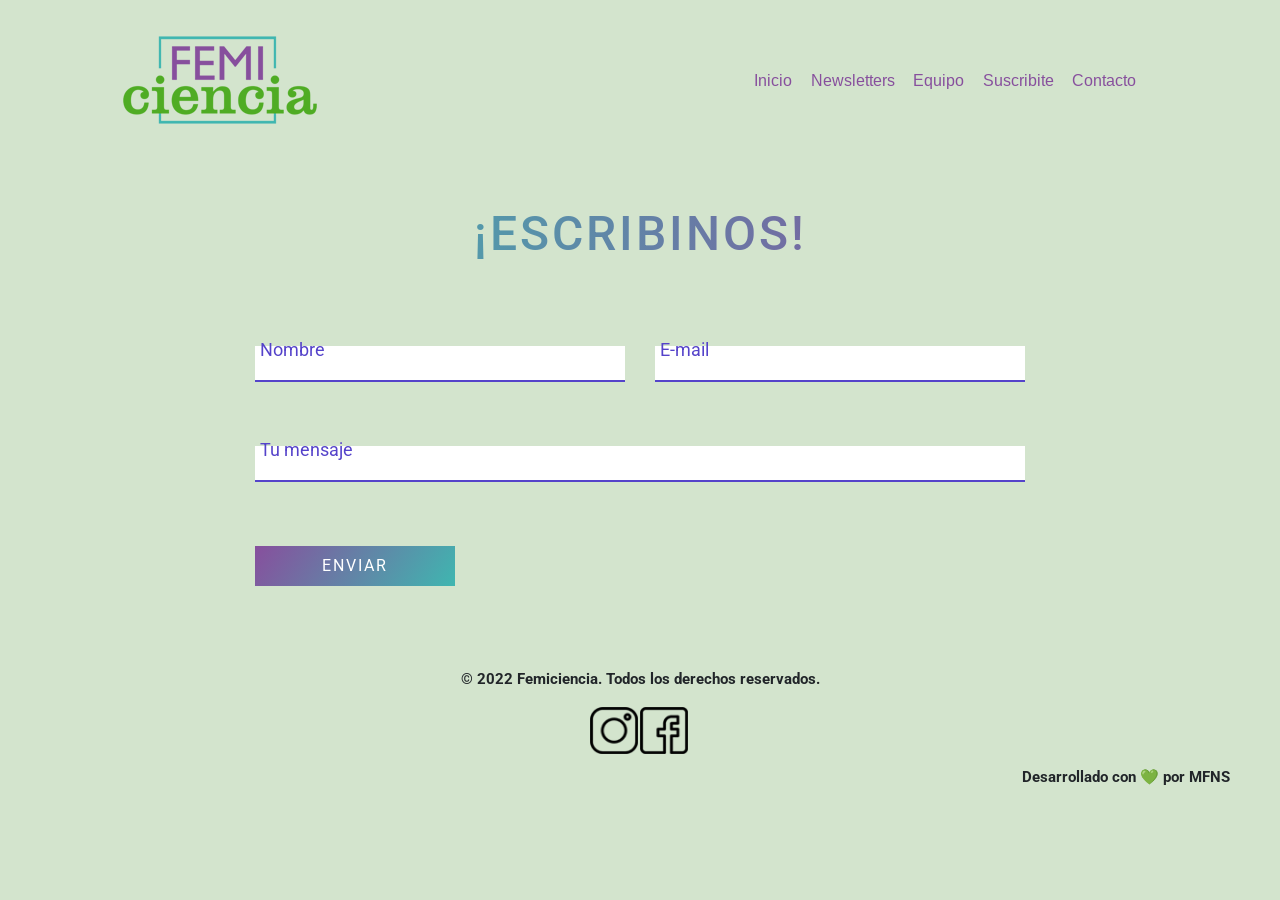
==== pages/contacto.html @ 27722ef7 "first commit" ====
<!DOCTYPE html>
<html lang="en">
<head>
    <meta charset="UTF-8">
    <meta http-equiv="X-UA-Compatible" content="IE=edge">
    <meta name="viewport" content="width=device-width, initial-scale=1.0">
    <title>Contacto | Femiciencia</title>

    <!--Favicon-->
    <link rel="shortcut icon" href="../media/logo-femiciencia-favicon.ico" type="image/x-icon">
    <!--Description-->
    <meta name="description" content="Femiciencia es un proyecto de comunicación pública de las ciencias con mirada feminista, que nació por iniciativa de mujeres decididas a aportar a la (de)construcción y (re)construcción de una ciencia con perspectiva de género.">
    <!--Keywords-->
    <meta name="keywords" content="femiciencia, ciencia, género, feminismo, feminismos, perspectiva de género, comunicación, newsletter, comunicación científica, podcast, periodismo, noticias, feminidades, mujer, mujeres, brecha de género">
    <!--Opengraph-->
    <meta property="og:type" content="website">
    <meta property="og:title" content="Femiciencia | Comunicación sobre ciencia y género">
    <meta property="og:url" content="https://femiciencia.000webhostapp.com/pages/contacto.html">
    <meta property="og:image" content="https://femiciencia.000webhostapp.com/media/logo.png">

    <!--Bootstrap-->
    <link href="https://cdn.jsdelivr.net/npm/bootstrap@5.1.3/dist/css/bootstrap.min.css" rel="stylesheet" integrity="sha384-1BmE4kWBq78iYhFldvKuhfTAU6auU8tT94WrHftjDbrCEXSU1oBoqyl2QvZ6jIW3" crossorigin="anonymous">
    <!--Formulario freefrontend-->
    <link href="//maxcdn.bootstrapcdn.com/bootstrap/4.1.1/css/bootstrap.min.css" rel="stylesheet" id="bootstrap-css">
    <script src="//maxcdn.bootstrapcdn.com/bootstrap/4.1.1/js/bootstrap.min.js"></script>
    <script src="//cdnjs.cloudflare.com/ajax/libs/jquery/3.2.1/jquery.min.js"></script>

    <!--Google Fonts-->
    <link rel="preconnect" href="https://fonts.googleapis.com">
    <link rel="preconnect" href="https://fonts.gstatic.com" crossorigin>
    <link href="https://fonts.googleapis.com/css2?family=Arimo:wght@700&family=Roboto&display=swap" rel="stylesheet">
    <!--CSS-->
    <link rel="stylesheet" href="../css/style.css">
   

</head>

<body>
    <!--Inicio encabezado-->    
    <header>
        <!--Inicio menu-->
        <nav class="navbar navbar-expand-lg navbar-light  container">
            <div class="container navbar-femi">

              <a class="navbar-brand" href="../index.html"><img src="../media/logo.png" alt="Logo Femiciencia" class="logo-femiciencia"></a>

              <button class="navbar-toggler button-femi" type="button" data-bs-toggle="collapse" data-bs-target="#navbarNav" aria-controls="navbarNav" aria-expanded="false" aria-label="Toggle navigation">
                <span class="navbar-toggler-icon span-femi"></span>
              </button>

              <div class="collapse navbar-collapse collapse-femi container" id="navbarNav">
                    <ul class="navbar-nav ms-auto">
                        <li class="nav-item">
                            <a class="active text-menu" aria-current="page" href="../index.html">Inicio</a>
                        </li>
                        <li class="nav-item">
                            <a class="text-menu" href="../pages/newsletters.html">Newsletters</a>
                        </li>
                        <li class="nav-item">
                            <a class="text-menu" href="../pages/quienessomos.html">Equipo</a>
                        </li>                  
                        <li class="nav-item">
                            <a class="text-menu" href="https://docs.google.com/forms/d/e/1FAIpQLSc8VqwFJJlAEAxdl2mF-Wn6zLK8KfPBBio-UiVipJTwvLGVhA/viewform" target="_blank">Suscribite</a>
                        </li>
                        <li class="nav-item">
                            <a class="text-menu" href="contacto.html">Contacto</a>
                        </li>
                    </ul>
              </div>
            </div>
          </nav>
          <!--Fin menu-->

    </header>
    <!--Fin encabezado-->  

    <!--Inicio main-->  
    <main>
        <!--Formulario de contacto-->
        <section class="get-in-touch container">
            <h1 class="title">¡Escribinos!</h1>
            <form class="contact-form row">
               <div class="form-field col-lg-6">
                  <input id="name" class="input-text js-input" type="text" required>
                  <label class="label" for="name">Nombre</label>
               </div>
               <div class="form-field col-lg-6 ">
                  <input id="email" class="input-text js-input" type="email" required>
                  <label class="label" for="email">E-mail</label>
               </div>
               </div>
               <div class="form-field col-lg-12">
                  <input id="message" class="input-text js-input" type="text" required>
                  <label class="label" for="message">Tu mensaje</label>
               </div>
               <div class="form-field col-lg-12">
                  <input class="submit-btn" type="submit" value="Enviar">
               </div>
            </form>
         </section>
    <!--Fin main-->  

    <!--Inicio pie de página-->  
    <footer>
        <!--Copyright-->
        <p class="footer-text">© 2022 Femiciencia. Todos los derechos reservados.</p>
        
        <!--Social media-->
        <section class="social-media">
            <div>
                <a href="https://instagram.com/femiciencia_" target="_blank">
                <img src="../media/instagram.png" alt="logo instagram" class="logo-social">
                </a>
            </div>
            <div>
                <a href="https://www.facebook.com/femiciencia" target="_blank">
                <img src="../media/facebook.png" alt="logo facebook" class="logo-social">
                </a>
            </div>
        </section>
        
        <!--Desarrolladora-->
        <p class="footer-dev">Desarrollado con <span class= "heart">💚</span> por MFNS</p>
    </footer>
    <!--Fin pie de página-->





    <!--JS-->
    <script src="https://cdn.jsdelivr.net/npm/@popperjs/core@2.10.2/dist/umd/popper.min.js" integrity="sha384-7+zCNj/IqJ95wo16oMtfsKbZ9ccEh31eOz1HGyDuCQ6wgnyJNSYdrPa03rtR1zdB" crossorigin="anonymous"></script>
    <script src="https://cdn.jsdelivr.net/npm/bootstrap@5.1.3/dist/js/bootstrap.min.js" integrity="sha384-QJHtvGhmr9XOIpI6YVutG+2QOK9T+ZnN4kzFN1RtK3zEFEIsxhlmWl5/YESvpZ13" crossorigin="anonymous"></script>
</body>
  

</html>
---- css/style.css ----
/*Header map*/
footer .social-media {
  display: flex;
  flex-direction: row;
  justify-content: center;
}

header {
  display: flex;
  flex-direction: row;
  justify-content: space-between;
  align-items: center;
}

/*header*/
header nav .navbar-femi {
  margin-right: 10%;
}
header nav .navbar-femi .navbar-brand .logo-femiciencia {
  margin: 10%;
}
header nav .navbar-femi .button-femi {
  background-color: rgba(211, 228, 205, 0);
  border-color: #3FB6B0;
  border-width: 3px;
}
header nav .navbar-femi .button-femi .span-femi {
  background-image: url("data:image/svg+xml;charset=utf8,%3Csvg viewBox='0 0 30 30' xmlns='http://www.w3.org/2000/svg'%3E%3Cpath stroke='rgba(63, 182, 176, 0.85)' stroke-width='2' stroke-linecap='round' stroke-miterlimit='10' d='M4 7h22M4 15h22M4 23h22'/%3E%3C/svg%3E");
}
header nav .navbar-femi .collapse-femi .navbar-nav .nav-item {
  margin: 0 3%;
}
header nav .navbar-femi .collapse-femi .navbar-nav .nav-item .text-menu {
  color: #874F9D;
  font-family: "Arimo", sans-serif;
  font-size: 1em;
  text-decoration: none;
}

footer .social-media {
  display: flex;
  flex-direction: row;
  justify-content: center;
}

header {
  display: flex;
  flex-direction: row;
  justify-content: space-between;
  align-items: center;
}

/*footer*/
footer {
  margin: 1% 3% 1% 3%;
  /*Footer mobile*/
  /*Footer: tablet*/
}
footer .footer-text {
  font-weight: bold;
  text-align: center;
}
footer .social-media {
  margin: 1%;
}
footer .social-media .logo-social {
  width: 95%;
}
@media screen and (max-width: 480px) {
  footer .footer-text {
    font-size: 13px;
  }
  footer .footer-dev {
    margin-bottom: 1%;
    margin-right: 1%;
    font-weight: bold;
    text-align: center;
    font-size: 13px;
  }
  footer .logo-social {
    width: 70%;
  }
}
@media screen and (min-width: 481px) and (max-width: 980px) {
  footer .logo-social {
    width: 85%;
  }
}

.footer-dev {
  margin-bottom: 1%;
  margin-right: 1%;
  font-weight: bold;
  text-align: end;
}

.footer-dev > .heart {
  display: inline-flex;
  animation-name: beatHeart;
  animation-duration: 0.8s;
  animation-iteration-count: infinite;
}

@keyframes beatHeart {
  0% {
    transform: scale(1);
  }
  25% {
    transform: scale(1.1);
  }
  40% {
    transform: scale(1);
  }
  60% {
    transform: scale(1.1);
  }
  100% {
    transform: scale(1);
  }
}
main .index-section {
  background-color: #D9D7F1;
  padding: 2% 3% 2% 3%;
  margin-bottom: 3%;
  border: 2px dotted #874F9D;
}
main .index-section .index-div .index-heading {
  margin-bottom: 2%;
  text-align: center;
}
main .index-section .index-div .index-text {
  text-align: justify;
}
main .index-post-images .row-post div .post-image-a .post-image {
  width: 100%;
  margin-top: 3%;
  margin-bottom: 3%;
}
main .index-post-images .row-post div .post-image-a .post-image:hover {
  transform: scale(1.06);
  transition: all 1s;
}

/*quienes somos*/
main section div div .integrante {
  display: flex;
  flex-direction: center;
  margin: 1% 0 1% 0;
  align-items: center;
}
main section div div .integrante .image-integrante {
  width: 150px;
  height: 150px;
}
main section div div .integrante .text-integrante {
  margin: 0 2% 0 2%;
  padding: 2%;
}

.integrante-1, .integrante-3, .integrante-5, .integrante-7 {
  background-color: #C0D9BE;
}

.integrante-2, .integrante-4, .integrante-6 {
  background-color: #ADCEAE;
}

/*newsletters*/
main section div .columna-1 {
  padding: 2%;
}
main section div .columna-1:hover {
  background-color: #C0D9BE;
}
main section div .columna-1 .link-newsletters {
  color: #874F9D;
  text-decoration: none;
  font-weight: bold;
}

.body-news-individuales {
  background-color: #D9D7F1;
}
.body-news-individuales main section div .columna-news .preguntas-news {
  text-align: center;
  font-weight: bold;
}
.body-news-individuales main section div .columna-news .linea-divisoria {
  height: 3px;
  background-color: #3FB6B0;
}
.body-news-individuales main .boton-news-div {
  display: flex;
  flex-direction: row;
  justify-content: center;
  margin-bottom: 5%;
  margin-top: 3%;
}
.body-news-individuales main .boton-news-div .boton-news-img:hover {
  box-shadow: 0 4px 16px #b39ee2;
  transition: all 0.2s ease;
}

/*contacto*/
.get-in-touch {
  max-width: 800px;
  margin: 50px auto;
  position: relative;
}

.get-in-touch .title {
  text-align: center;
  text-transform: uppercase;
  letter-spacing: 3px;
  font-size: 3em;
  line-height: 48px;
  padding-bottom: 48px;
  color: #874F9D;
  background: #5543ca;
  background: -moz-linear-gradient(left, #874F9D 0%, #3FB6B0 100%) !important;
  background: -webkit-linear-gradient(left, #874F9D 0%, #3FB6B0 100%) !important;
  background: linear-gradient(to right, #3FB6B0 0%, #874F9D 100%) !important;
  -webkit-background-clip: text !important;
  -webkit-text-fill-color: transparent !important;
}

.contact-form .form-field {
  position: relative;
  margin: 32px 0;
}

.contact-form .input-text {
  display: block;
  width: 100%;
  height: 36px;
  border-width: 0 0 2px 0;
  border-color: #5543ca;
  font-size: 18px;
  line-height: 26px;
  font-weight: 400;
}

.contact-form .input-text:focus {
  outline: none;
}

.contact-form .input-text:focus + .label,
.contact-form .input-text.not-empty + .label {
  -webkit-transform: translateY(-24px);
  transform: translateY(-24px);
}

.contact-form .label {
  position: absolute;
  left: 20px;
  bottom: 11px;
  font-size: 18px;
  line-height: 26px;
  font-weight: 400;
  color: #5543ca;
  cursor: text;
  transition: -webkit-transform 0.2s ease-in-out;
  transition: transform 0.2s ease-in-out;
  transition: transform 0.2s ease-in-out;
  -webkit-transform: 0.2s ease-in-out;
}

.contact-form .submit-btn {
  display: inline-block;
  background-color: #000;
  background-image: linear-gradient(125deg, #874F9D, #3FB6B0);
  color: #fff;
  text-transform: uppercase;
  letter-spacing: 2px;
  font-size: 16px;
  padding: 8px 16px;
  border: none;
  width: 200px;
  cursor: pointer;
}

* {
  margin: 0;
  padding: 0;
}

body {
  background-color: #D3E4CD;
}

p {
  font-family: "Roboto", sans-serif;
  font-size: 15px;
}

.newsletters-heading, .podcast-heading, .integrantes-heading, .contacto-heading, .heading-post, .index-heading {
  font-family: "Arimo", sans-serif;
  color: #874F9D;
  font-size: 32px;
  text-align: center;
  margin-bottom: 2%;
}

.newsletters-heading-2, .integrantes-heading-2 {
  font-family: "Arimo", sans-serif;
  font-size: 28px;
  color: #4FAC24;
}

.posts-heading-2 {
  font-family: "Arimo", sans-serif;
  font-size: 28px;
  color: #4FAC24;
  text-align: center;
  margin-bottom: 2%;
}

/*General media queries*/
/*Main headings & texts size: mobile*/
@media screen and (max-width: 480px) {
  .newsletters-heading, .podcast-heading, .integrantes-heading, .contacto-heading, .heading-post, .index-heading {
    font-size: 25px;
    text-align: center;
  }

  .index-heading {
    font-size: 20px;
    margin-bottom: 2%;
    text-align: center;
  }

  .index-text {
    text-align: justify;
    font-size: 16px;
  }

  .text-integrante > p, .newsletter-div > p {
    font-size: 16px;
  }

  .integrantes-heading-2 {
    font-size: 25px;
  }

  .newsletters-heading-2 {
    font-size: 20px;
  }
}
/*Main headings & texts size: tablet*/
@media screen and (min-width: 481px) and (max-width: 980px) {
  .newsletters-heading, .podcast-heading, .integrantes-heading, .contacto-heading, .heading-post, .index-heading {
    font-size: 25px;
    text-align: center;
  }

  .index-heading {
    font-size: 25px;
    margin-bottom: 2%;
    text-align: center;
  }

  .newsletters-heading-2, .integrantes-heading-2 {
    font-size: 25px;
  }
}
.disclaimer {
  display: none;
}

/*# sourceMappingURL=style.css.map */
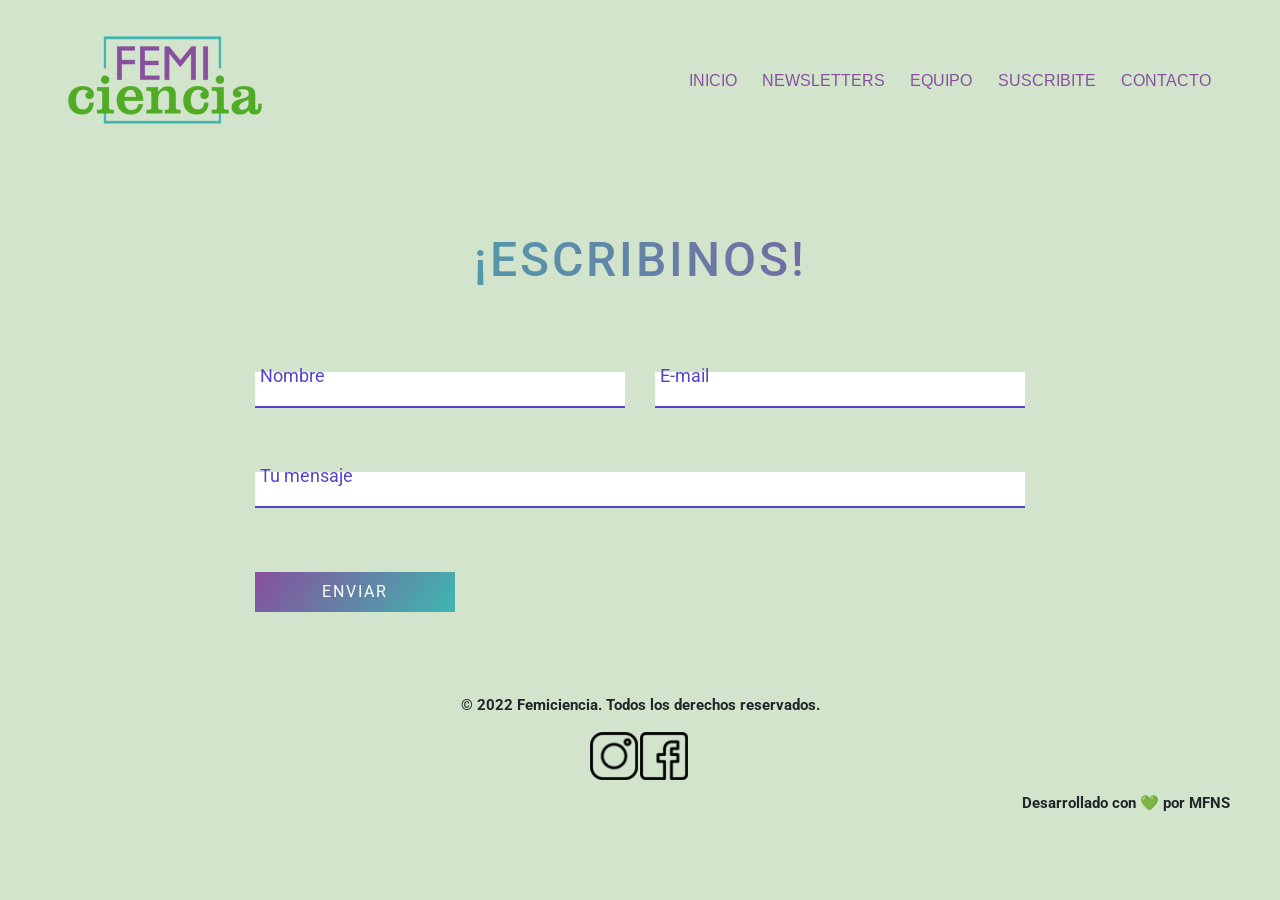
==== commit efdb840a: "cambios en el header" ====
--- a/pages/contacto.html
+++ b/pages/contacto.html
@@ -39,38 +39,39 @@
     <!--Inicio encabezado-->    
     <header>
         <!--Inicio menu-->
-        <nav class="navbar navbar-expand-lg navbar-light  container">
-            <div class="container navbar-femi">
+        <section class="container-fluid section-nav">
+            <nav class="navbar navbar-expand-lg container-fluid">
+                <div class="container navbar-femi">
 
-              <a class="navbar-brand" href="../index.html"><img src="../media/logo.png" alt="Logo Femiciencia" class="logo-femiciencia"></a>
+                    <a class="navbar-brand" href="../index.html"><img src="../media/logo.png" alt="Logo Femiciencia" class="logo-femiciencia"></a>
 
-              <button class="navbar-toggler button-femi" type="button" data-bs-toggle="collapse" data-bs-target="#navbarNav" aria-controls="navbarNav" aria-expanded="false" aria-label="Toggle navigation">
-                <span class="navbar-toggler-icon span-femi"></span>
-              </button>
+                    <button class="navbar-toggler button-femi" type="button" data-bs-toggle="collapse" data-bs-target="#navbarNav" aria-controls="navbarNav" aria-expanded="false" aria-label="Toggle navigation">
+                        <span class="navbar-toggler-icon span-femi"></span>
+                    </button>
 
-              <div class="collapse navbar-collapse collapse-femi container" id="navbarNav">
-                    <ul class="navbar-nav ms-auto">
-                        <li class="nav-item">
-                            <a class="active text-menu" aria-current="page" href="../index.html">Inicio</a>
-                        </li>
-                        <li class="nav-item">
-                            <a class="text-menu" href="../pages/newsletters.html">Newsletters</a>
-                        </li>
-                        <li class="nav-item">
-                            <a class="text-menu" href="../pages/quienessomos.html">Equipo</a>
-                        </li>                  
-                        <li class="nav-item">
-                            <a class="text-menu" href="https://docs.google.com/forms/d/e/1FAIpQLSc8VqwFJJlAEAxdl2mF-Wn6zLK8KfPBBio-UiVipJTwvLGVhA/viewform" target="_blank">Suscribite</a>
-                        </li>
-                        <li class="nav-item">
-                            <a class="text-menu" href="contacto.html">Contacto</a>
-                        </li>
-                    </ul>
-              </div>
-            </div>
-          </nav>
+                    <div class="collapse navbar-collapse collapse-femi container" id="navbarNav">
+                        <ul class="navbar-nav ms-auto">
+                            <li class="nav-item">
+                                <a class="active text-menu" aria-current="page" href="../index.html">INICIO</a>
+                            </li>
+                            <li class="nav-item">
+                                <a class="text-menu" href="../pages/newsletters.html">NEWSLETTERS</a>
+                            </li>
+                            <li class="nav-item">
+                                <a class="text-menu" href="../pages/quienessomos.html">EQUIPO</a>
+                            </li>                  
+                            <li class="nav-item">
+                                <a class="text-menu" href="https://docs.google.com/forms/d/e/1FAIpQLSc8VqwFJJlAEAxdl2mF-Wn6zLK8KfPBBio-UiVipJTwvLGVhA/viewform" target="_blank">SUSCRIBITE</a>
+                            </li>
+                            <li class="nav-item">
+                                <a class="text-menu" href="contacto.html">CONTACTO</a>
+                            </li>
+                        </ul>
+                    </div>
+                </div>
+            </nav>
           <!--Fin menu-->
-
+        </section>
     </header>
     <!--Fin encabezado-->  
 
--- a/css/style.css
+++ b/css/style.css
@@ -13,24 +13,36 @@
 }
 
 /*header*/
-header nav .navbar-femi {
+header .section-nav {
+  margin-bottom: 2%;
+}
+header .section-nav nav .navbar-femi {
   margin-right: 10%;
 }
-header nav .navbar-femi .navbar-brand .logo-femiciencia {
+header .section-nav nav .navbar-femi .navbar-brand .logo-femiciencia {
   margin: 10%;
 }
-header nav .navbar-femi .button-femi {
+@media screen and (max-width: 480px) {
+  header .section-nav nav .navbar-femi .navbar-brand .logo-femiciencia {
+    width: 70%;
+  }
+}
+header .section-nav nav .navbar-femi .navbar-brand .logo-femiciencia:hover {
+  transform: scale(1.1);
+  transition: all 1s;
+}
+header .section-nav nav .navbar-femi .button-femi {
   background-color: rgba(211, 228, 205, 0);
   border-color: #3FB6B0;
   border-width: 3px;
 }
-header nav .navbar-femi .button-femi .span-femi {
+header .section-nav nav .navbar-femi .button-femi .span-femi {
   background-image: url("data:image/svg+xml;charset=utf8,%3Csvg viewBox='0 0 30 30' xmlns='http://www.w3.org/2000/svg'%3E%3Cpath stroke='rgba(63, 182, 176, 0.85)' stroke-width='2' stroke-linecap='round' stroke-miterlimit='10' d='M4 7h22M4 15h22M4 23h22'/%3E%3C/svg%3E");
 }
-header nav .navbar-femi .collapse-femi .navbar-nav .nav-item {
+header .section-nav nav .navbar-femi .collapse-femi .navbar-nav .nav-item {
   margin: 0 3%;
 }
-header nav .navbar-femi .collapse-femi .navbar-nav .nav-item .text-menu {
+header .section-nav nav .navbar-femi .collapse-femi .navbar-nav .nav-item .text-menu {
   color: #874F9D;
   font-family: "Arimo", sans-serif;
   font-size: 1em;
@@ -119,24 +131,43 @@
   }
 }
 main .index-section {
-  background-color: #D9D7F1;
-  padding: 2% 3% 2% 3%;
   margin-bottom: 3%;
-  border: 2px dotted #874F9D;
-}
-main .index-section .index-div .index-heading {
-  margin-bottom: 2%;
-  text-align: center;
-}
-main .index-section .index-div .index-text {
+}
+main .index-section .index-div1 {
+  display: flex;
+  align-items: baseline;
+  margin-top: 1em;
+  border-bottom: 1em solid #3FB6B0;
+}
+@media screen and (max-width: 980px) {
+  main .index-section .index-div1 {
+    margin-top: 1em;
+  }
+}
+main .index-section .index-div1 .index-text {
   text-align: justify;
 }
-main .index-post-images .row-post div .post-image-a .post-image {
+main .index-section .index-div2 {
+  margin-top: 0;
+  padding-top: 3%;
+  padding-bottom: 3%;
+}
+main .index-post-images .post-div1 {
+  display: flex;
+  align-items: baseline;
+  margin-top: 1em;
+  border-bottom: 1em solid #3FB6B0;
+}
+main .post-div2 {
+  padding-top: 3%;
+  padding-bottom: 3%;
+}
+main .post-div2 .row-post div .post-image-a .post-image {
   width: 100%;
   margin-top: 3%;
   margin-bottom: 3%;
 }
-main .index-post-images .row-post div .post-image-a .post-image:hover {
+main .post-div2 .row-post div .post-image-a .post-image:hover {
   transform: scale(1.06);
   transition: all 1s;
 }
@@ -293,7 +324,7 @@
   font-size: 15px;
 }
 
-.newsletters-heading, .podcast-heading, .integrantes-heading, .contacto-heading, .heading-post, .index-heading {
+.newsletters-heading, .podcast-heading, .integrantes-heading, .contacto-heading, .heading-post {
   font-family: "Arimo", sans-serif;
   color: #874F9D;
   font-size: 32px;
@@ -301,32 +332,35 @@
   margin-bottom: 2%;
 }
 
+.heading-t1 {
+  font-weight: bolder;
+  color: #3FB6B0;
+  font-size: 60px;
+  line-height: 0;
+  font-family: "Arimo", sans-serif;
+}
+
 .newsletters-heading-2, .integrantes-heading-2 {
   font-family: "Arimo", sans-serif;
   font-size: 28px;
   color: #4FAC24;
 }
 
-.posts-heading-2 {
-  font-family: "Arimo", sans-serif;
-  font-size: 28px;
-  color: #4FAC24;
-  text-align: center;
-  margin-bottom: 2%;
+p::selection, strong::selection, i::selection, br::selection, h1::selection, h2::selection, .heart::selection, a::selection {
+  background-color: #874F9D;
+  color: #D9D7F1;
 }
 
 /*General media queries*/
 /*Main headings & texts size: mobile*/
 @media screen and (max-width: 480px) {
-  .newsletters-heading, .podcast-heading, .integrantes-heading, .contacto-heading, .heading-post, .index-heading {
+  .newsletters-heading, .podcast-heading, .integrantes-heading, .contacto-heading {
     font-size: 25px;
     text-align: center;
   }
 
-  .index-heading {
-    font-size: 20px;
-    margin-bottom: 2%;
-    text-align: center;
+  .heading-t1 {
+    font-size: 35px;
   }
 
   .index-text {
@@ -348,20 +382,18 @@
 }
 /*Main headings & texts size: tablet*/
 @media screen and (min-width: 481px) and (max-width: 980px) {
-  .newsletters-heading, .podcast-heading, .integrantes-heading, .contacto-heading, .heading-post, .index-heading {
+  .newsletters-heading, .podcast-heading, .integrantes-heading, .contacto-heading, .heading-post {
     font-size: 25px;
     text-align: center;
   }
 
-  .index-heading {
-    font-size: 25px;
-    margin-bottom: 2%;
-    text-align: center;
-  }
-
   .newsletters-heading-2, .integrantes-heading-2 {
     font-size: 25px;
   }
+
+  .heading-t1 {
+    font-size: 45px;
+  }
 }
 .disclaimer {
   display: none;
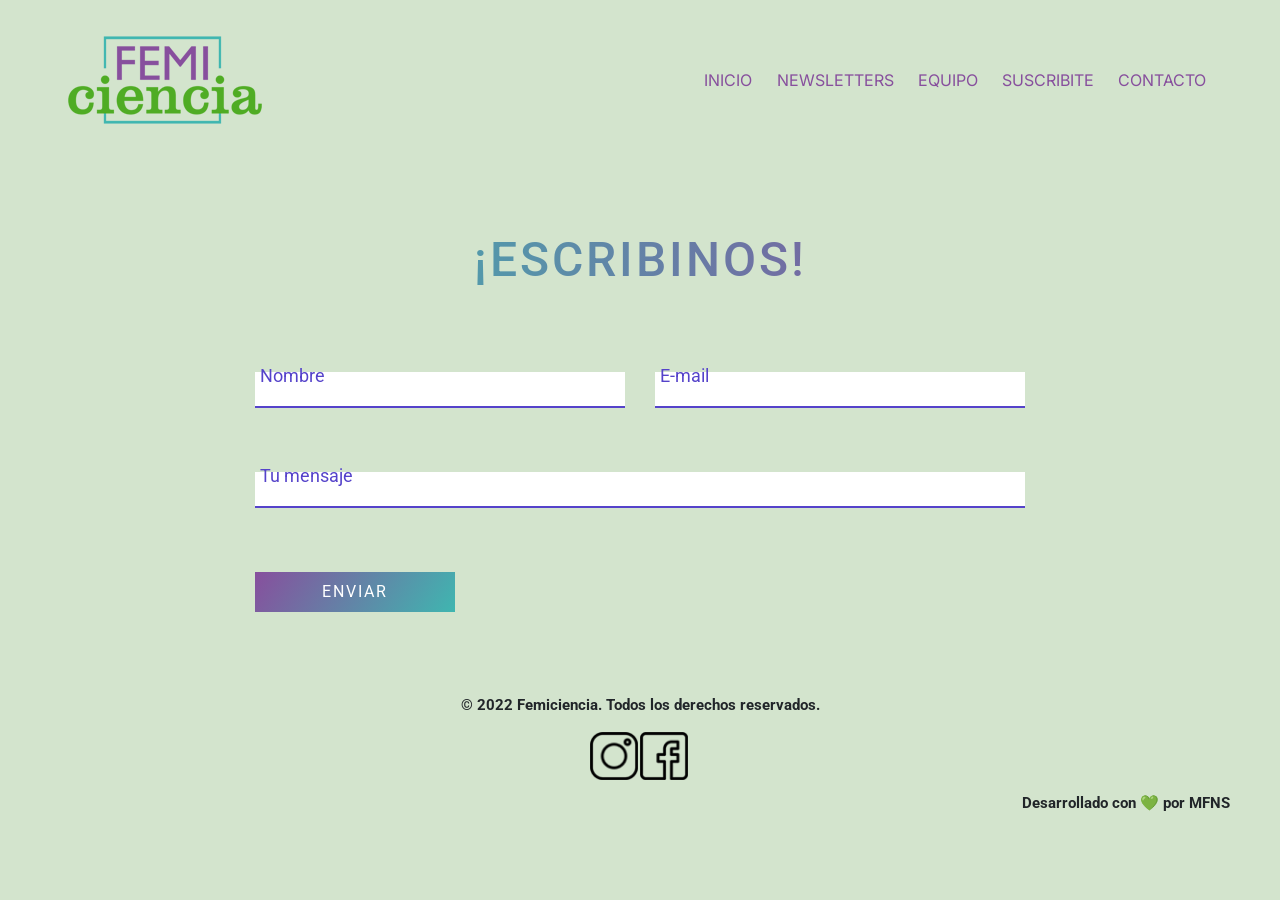
==== commit ab58f4bf: "cambie la fuente de los headings" ====
--- a/pages/contacto.html
+++ b/pages/contacto.html
@@ -29,6 +29,9 @@
     <link rel="preconnect" href="https://fonts.googleapis.com">
     <link rel="preconnect" href="https://fonts.gstatic.com" crossorigin>
     <link href="https://fonts.googleapis.com/css2?family=Arimo:wght@700&family=Roboto&display=swap" rel="stylesheet">
+    <link rel="preconnect" href="https://fonts.googleapis.com">
+    <link rel="preconnect" href="https://fonts.gstatic.com" crossorigin>
+    <link href="https://fonts.googleapis.com/css2?family=Inter:wght@700&display=swap" rel="stylesheet">
     <!--CSS-->
     <link rel="stylesheet" href="../css/style.css">
    
--- a/css/style.css
+++ b/css/style.css
@@ -44,7 +44,7 @@
 }
 header .section-nav nav .navbar-femi .collapse-femi .navbar-nav .nav-item .text-menu {
   color: #874F9D;
-  font-family: "Arimo", sans-serif;
+  font-family: "Inter", sans-serif;
   font-size: 1em;
   text-decoration: none;
 }
@@ -139,11 +139,6 @@
   margin-top: 1em;
   border-bottom: 1em solid #3FB6B0;
 }
-@media screen and (max-width: 980px) {
-  main .index-section .index-div1 {
-    margin-top: 1em;
-  }
-}
 main .index-section .index-div1 .index-text {
   text-align: justify;
 }
@@ -197,6 +192,13 @@
 }
 
 /*newsletters*/
+main .news-div1 {
+  display: flex;
+  align-items: baseline;
+  margin-top: 1em;
+  border-bottom: 1em solid #3FB6B0;
+  margin-bottom: 2%;
+}
 main section div .columna-1 {
   padding: 2%;
 }
@@ -212,6 +214,13 @@
 .body-news-individuales {
   background-color: #D9D7F1;
 }
+.body-news-individuales main .news-ind-div1 {
+  display: flex;
+  align-items: baseline;
+  margin-top: 1em;
+  border-bottom: 1em solid #874F9D;
+  margin-bottom: 2%;
+}
 .body-news-individuales main section div .columna-news .preguntas-news {
   text-align: center;
   font-weight: bold;
@@ -223,13 +232,13 @@
 .body-news-individuales main .boton-news-div {
   display: flex;
   flex-direction: row;
-  justify-content: center;
+  justify-content: flex-end;
   margin-bottom: 5%;
   margin-top: 3%;
 }
 .body-news-individuales main .boton-news-div .boton-news-img:hover {
-  box-shadow: 0 4px 16px #b39ee2;
-  transition: all 0.2s ease;
+  transform: scale(1.2);
+  transition: all 1s;
 }
 
 /*contacto*/
@@ -324,8 +333,8 @@
   font-size: 15px;
 }
 
-.newsletters-heading, .podcast-heading, .integrantes-heading, .contacto-heading, .heading-post {
-  font-family: "Arimo", sans-serif;
+.podcast-heading, .integrantes-heading, .contacto-heading, .heading-post {
+  font-family: "Inter", sans-serif;
   color: #874F9D;
   font-size: 32px;
   text-align: center;
@@ -337,11 +346,19 @@
   color: #3FB6B0;
   font-size: 60px;
   line-height: 0;
-  font-family: "Arimo", sans-serif;
+  font-family: "Inter", sans-serif;
+}
+
+.heading-t2 {
+  font-weight: bolder;
+  color: #874F9D;
+  font-size: 60px;
+  line-height: 0;
+  font-family: "Inter", sans-serif;
 }
 
 .newsletters-heading-2, .integrantes-heading-2 {
-  font-family: "Arimo", sans-serif;
+  font-family: "Inter", sans-serif;
   font-size: 28px;
   color: #4FAC24;
 }
@@ -354,12 +371,12 @@
 /*General media queries*/
 /*Main headings & texts size: mobile*/
 @media screen and (max-width: 480px) {
-  .newsletters-heading, .podcast-heading, .integrantes-heading, .contacto-heading {
+  .integrantes-heading, .contacto-heading {
     font-size: 25px;
     text-align: center;
   }
 
-  .heading-t1 {
+  .heading-t1, .heading-t2 {
     font-size: 35px;
   }
 
@@ -382,7 +399,7 @@
 }
 /*Main headings & texts size: tablet*/
 @media screen and (min-width: 481px) and (max-width: 980px) {
-  .newsletters-heading, .podcast-heading, .integrantes-heading, .contacto-heading, .heading-post {
+  .integrantes-heading, .contacto-heading, .heading-post {
     font-size: 25px;
     text-align: center;
   }
@@ -391,7 +408,7 @@
     font-size: 25px;
   }
 
-  .heading-t1 {
+  .heading-t1, .heading-t2 {
     font-size: 45px;
   }
 }
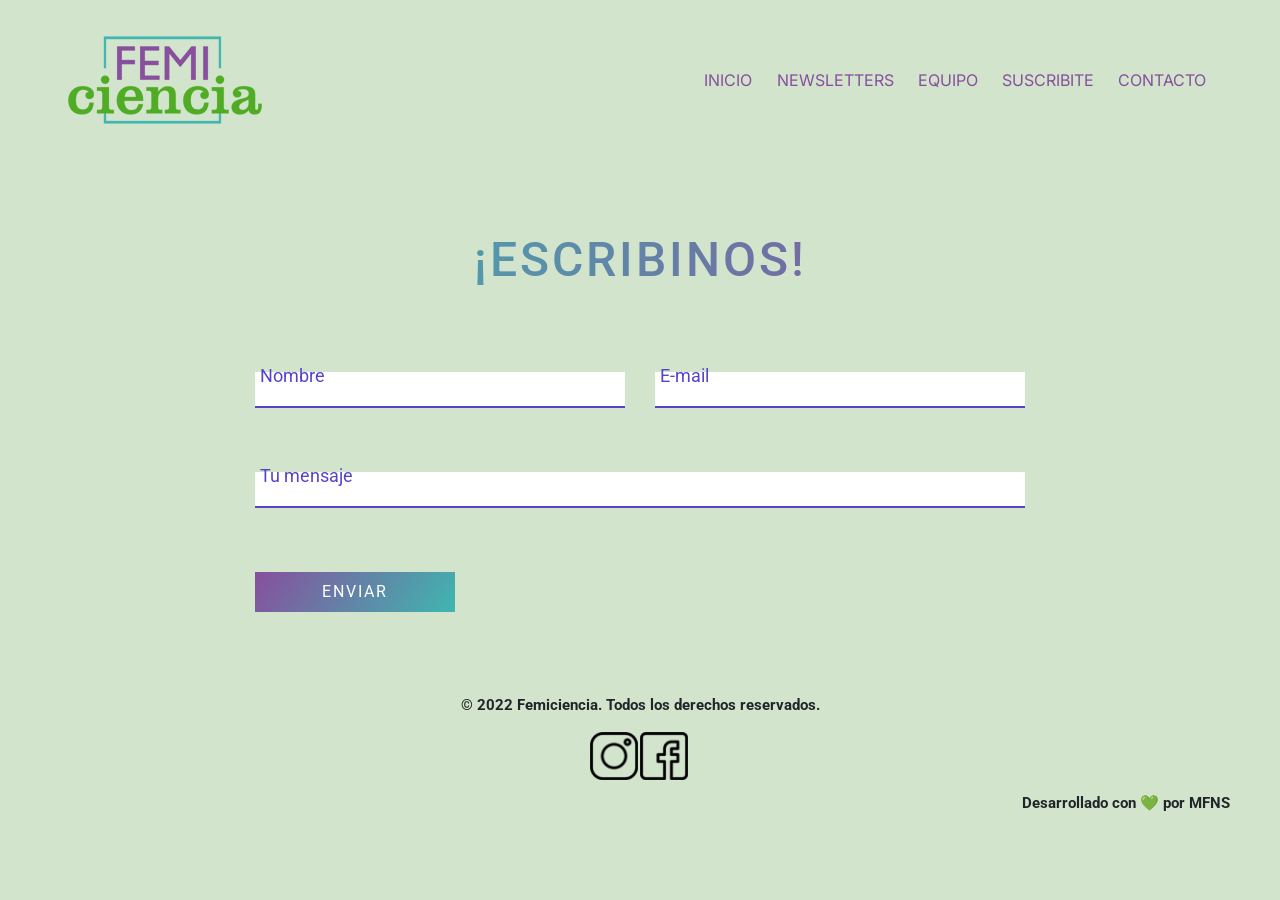
==== commit ed601080: "cambio de formato de imagenes" ====
--- a/pages/contacto.html
+++ b/pages/contacto.html
@@ -46,7 +46,7 @@
             <nav class="navbar navbar-expand-lg container-fluid">
                 <div class="container navbar-femi">
 
-                    <a class="navbar-brand" href="../index.html"><img src="../media/logo.png" alt="Logo Femiciencia" class="logo-femiciencia"></a>
+                    <a class="navbar-brand" href="../index.html"><img src="../media/logo.webp" alt="Logo Femiciencia" class="logo-femiciencia"></a>
 
                     <button class="navbar-toggler button-femi" type="button" data-bs-toggle="collapse" data-bs-target="#navbarNav" aria-controls="navbarNav" aria-expanded="false" aria-label="Toggle navigation">
                         <span class="navbar-toggler-icon span-femi"></span>
@@ -113,12 +113,12 @@
         <section class="social-media">
             <div>
                 <a href="https://instagram.com/femiciencia_" target="_blank">
-                <img src="../media/instagram.png" alt="logo instagram" class="logo-social">
+                <img src="../media/instagram.webp" alt="logo instagram" class="logo-social">
                 </a>
             </div>
             <div>
                 <a href="https://www.facebook.com/femiciencia" target="_blank">
-                <img src="../media/facebook.png" alt="logo facebook" class="logo-social">
+                <img src="../media/facebook.webp" alt="logo facebook" class="logo-social">
                 </a>
             </div>
         </section>
--- a/css/style.css
+++ b/css/style.css
@@ -77,6 +77,10 @@
 }
 footer .social-media .logo-social {
   width: 95%;
+}
+footer .social-media .logo-social:hover {
+  transform: scale(1.1);
+  transition: all 1s;
 }
 @media screen and (max-width: 480px) {
   footer .footer-text {
@@ -168,6 +172,13 @@
 }
 
 /*quienes somos*/
+main .equipo-div1 {
+  display: flex;
+  align-items: baseline;
+  margin-top: 1em;
+  border-bottom: 1em solid #3FB6B0;
+  margin-bottom: 2%;
+}
 main section div div .integrante {
   display: flex;
   flex-direction: center;
@@ -178,16 +189,22 @@
   width: 150px;
   height: 150px;
 }
+main section div div .integrante .img-integrante-sm {
+  margin-bottom: 2%;
+}
 main section div div .integrante .text-integrante {
   margin: 0 2% 0 2%;
   padding: 2%;
-}
-
-.integrante-1, .integrante-3, .integrante-5, .integrante-7 {
+  display: flex;
+  flex-direction: column;
+  justify-content: center;
+  align-items: center;
+}
+
+.integrante {
   background-color: #C0D9BE;
 }
-
-.integrante-2, .integrante-4, .integrante-6 {
+.integrante:hover {
   background-color: #ADCEAE;
 }
 
@@ -235,6 +252,14 @@
   justify-content: flex-end;
   margin-bottom: 5%;
   margin-top: 3%;
+}
+@media screen and (max-width: 480px) {
+  .body-news-individuales main .boton-news-div {
+    display: flex;
+    flex-direction: row;
+    justify-content: center;
+    width: 70%;
+  }
 }
 .body-news-individuales main .boton-news-div .boton-news-img:hover {
   transform: scale(1.2);
@@ -333,7 +358,7 @@
   font-size: 15px;
 }
 
-.podcast-heading, .integrantes-heading, .contacto-heading, .heading-post {
+.contacto-heading, .heading-post {
   font-family: "Inter", sans-serif;
   color: #874F9D;
   font-size: 32px;
@@ -363,7 +388,7 @@
   color: #4FAC24;
 }
 
-p::selection, strong::selection, i::selection, br::selection, h1::selection, h2::selection, .heart::selection, a::selection {
+p::selection, strong::selection, i::selection, br::selection, h1::selection, h2::selection, .heart::selection, a::selection, img::selection {
   background-color: #874F9D;
   color: #D9D7F1;
 }
@@ -371,7 +396,7 @@
 /*General media queries*/
 /*Main headings & texts size: mobile*/
 @media screen and (max-width: 480px) {
-  .integrantes-heading, .contacto-heading {
+  .contacto-heading {
     font-size: 25px;
     text-align: center;
   }
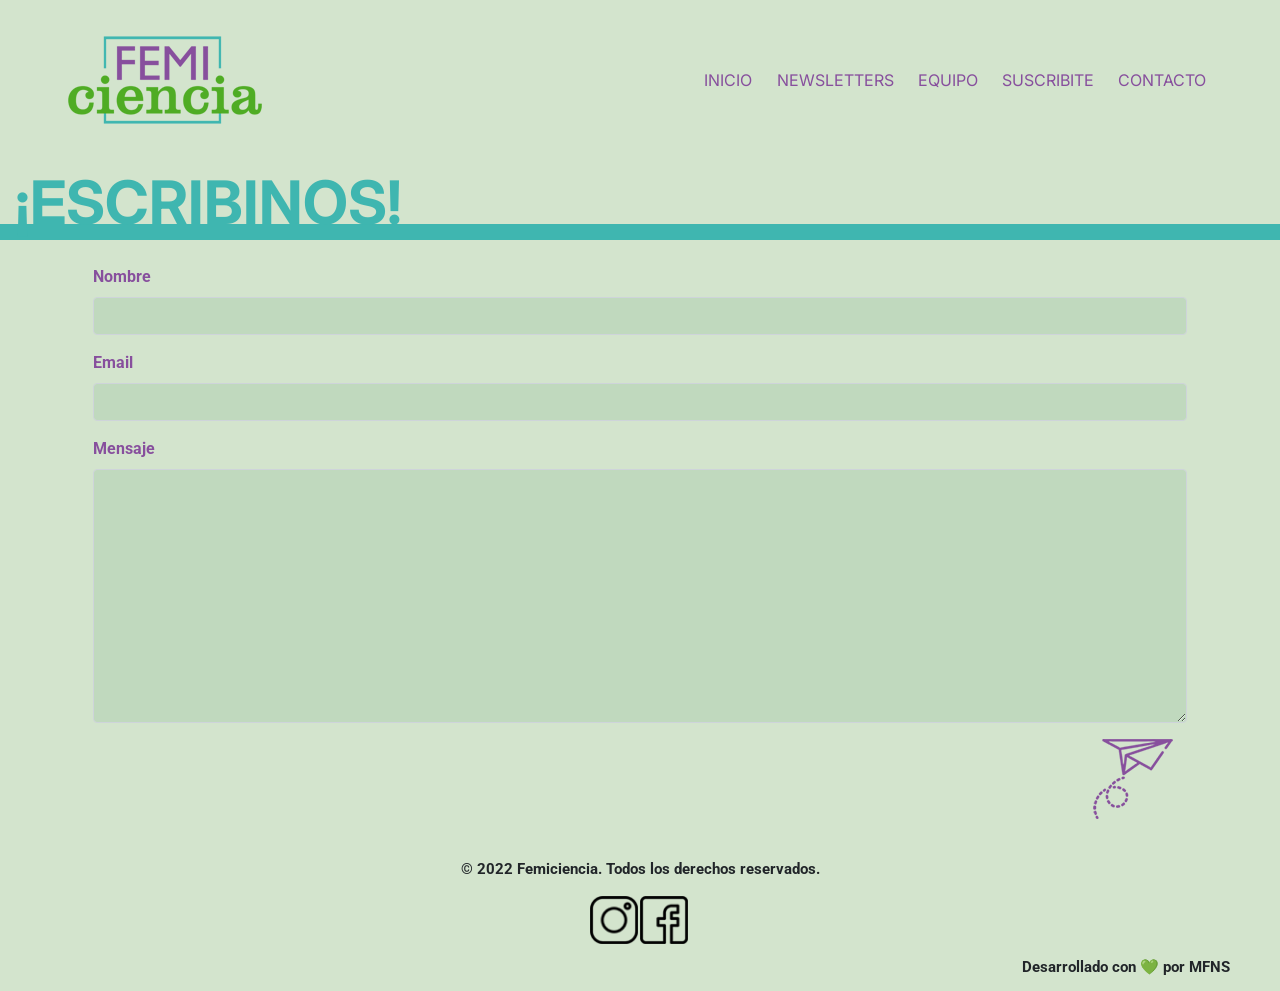
==== commit e07a68f9: "cambie el formulario de contacto" ====
--- a/pages/contacto.html
+++ b/pages/contacto.html
@@ -43,7 +43,7 @@
     <header>
         <!--Inicio menu-->
         <section class="container-fluid section-nav">
-            <nav class="navbar navbar-expand-lg container-fluid">
+            <nav class="navbar navbar-expand-lg">
                 <div class="container navbar-femi">
 
                     <a class="navbar-brand" href="../index.html"><img src="../media/logo.webp" alt="Logo Femiciencia" class="logo-femiciencia"></a>
@@ -80,28 +80,34 @@
 
     <!--Inicio main-->  
     <main>
-        <!--Formulario de contacto-->
-        <section class="get-in-touch container">
-            <h1 class="title">¡Escribinos!</h1>
-            <form class="contact-form row">
-               <div class="form-field col-lg-6">
-                  <input id="name" class="input-text js-input" type="text" required>
-                  <label class="label" for="name">Nombre</label>
-               </div>
-               <div class="form-field col-lg-6 ">
-                  <input id="email" class="input-text js-input" type="email" required>
-                  <label class="label" for="email">E-mail</label>
-               </div>
-               </div>
-               <div class="form-field col-lg-12">
-                  <input id="message" class="input-text js-input" type="text" required>
-                  <label class="label" for="message">Tu mensaje</label>
-               </div>
-               <div class="form-field col-lg-12">
-                  <input class="submit-btn" type="submit" value="Enviar">
-               </div>
-            </form>
-         </section>
+              
+        <div class="contacto-div1 container-fluid">
+            <h1 class="heading-t1">¡ESCRIBINOS!</h1>
+        </div>
+    
+        <!--Formulario de contacto-->  
+        <section class="container">
+    
+            <div class="px-2 mb-3">
+                <label for="exampleFormControlInput1" class="form-label text-contacto">Nombre</label>
+                <input type="email" class="form-control bg-contacto" id="exampleFormControlInput1" placeholder="">
+            </div>
+    
+            <div class="px-2 mb-3">
+                <label for="exampleFormControlInput1" class="form-label text-contacto">Email</label>
+                <input type="email" class="form-control bg-contacto" id="exampleFormControlInput1" placeholder="">
+            </div>
+    
+            <div class="px-2 mb-3">
+                <label for="exampleFormControlTextarea1" class="form-label text-contacto">Mensaje</label>
+                <textarea class="form-control bg-contacto" id="exampleFormControlTextarea1" rows="10"></textarea>
+            </div>
+            <div class="d-flex justify-content-end div-enviar">
+                <a href="enviar"><img src="../media/enviar.webp" alt="icono enviar mensaje" class="img-enviar"></a>
+            </div>
+        </section>
+        <!--Fin Formulario de contacto-->
+    </main>
     <!--Fin main-->  
 
     <!--Inicio pie de página-->  
--- a/css/style.css
+++ b/css/style.css
@@ -34,7 +34,6 @@
 header .section-nav nav .navbar-femi .button-femi {
   background-color: rgba(211, 228, 205, 0);
   border-color: #3FB6B0;
-  border-width: 3px;
 }
 header .section-nav nav .navbar-femi .button-femi .span-femi {
   background-image: url("data:image/svg+xml;charset=utf8,%3Csvg viewBox='0 0 30 30' xmlns='http://www.w3.org/2000/svg'%3E%3Cpath stroke='rgba(63, 182, 176, 0.85)' stroke-width='2' stroke-linecap='round' stroke-miterlimit='10' d='M4 7h22M4 15h22M4 23h22'/%3E%3C/svg%3E");
@@ -64,7 +63,7 @@
 
 /*footer*/
 footer {
-  margin: 1% 3% 1% 3%;
+  margin: 3% 3% 1% 3%;
   /*Footer mobile*/
   /*Footer: tablet*/
 }
@@ -87,8 +86,7 @@
     font-size: 13px;
   }
   footer .footer-dev {
-    margin-bottom: 1%;
-    margin-right: 1%;
+    margin: 4% 0 2% 0;
     font-weight: bold;
     text-align: center;
     font-size: 13px;
@@ -267,81 +265,28 @@
 }
 
 /*contacto*/
-.get-in-touch {
-  max-width: 800px;
-  margin: 50px auto;
-  position: relative;
-}
-
-.get-in-touch .title {
-  text-align: center;
-  text-transform: uppercase;
-  letter-spacing: 3px;
-  font-size: 3em;
-  line-height: 48px;
-  padding-bottom: 48px;
-  color: #874F9D;
-  background: #5543ca;
-  background: -moz-linear-gradient(left, #874F9D 0%, #3FB6B0 100%) !important;
-  background: -webkit-linear-gradient(left, #874F9D 0%, #3FB6B0 100%) !important;
-  background: linear-gradient(to right, #3FB6B0 0%, #874F9D 100%) !important;
-  -webkit-background-clip: text !important;
-  -webkit-text-fill-color: transparent !important;
-}
-
-.contact-form .form-field {
-  position: relative;
-  margin: 32px 0;
-}
-
-.contact-form .input-text {
-  display: block;
-  width: 100%;
-  height: 36px;
-  border-width: 0 0 2px 0;
-  border-color: #5543ca;
-  font-size: 18px;
-  line-height: 26px;
-  font-weight: 400;
-}
-
-.contact-form .input-text:focus {
-  outline: none;
-}
-
-.contact-form .input-text:focus + .label,
-.contact-form .input-text.not-empty + .label {
-  -webkit-transform: translateY(-24px);
-  transform: translateY(-24px);
-}
-
-.contact-form .label {
-  position: absolute;
-  left: 20px;
-  bottom: 11px;
-  font-size: 18px;
-  line-height: 26px;
-  font-weight: 400;
-  color: #5543ca;
-  cursor: text;
-  transition: -webkit-transform 0.2s ease-in-out;
-  transition: transform 0.2s ease-in-out;
-  transition: transform 0.2s ease-in-out;
-  -webkit-transform: 0.2s ease-in-out;
-}
-
-.contact-form .submit-btn {
-  display: inline-block;
-  background-color: #000;
-  background-image: linear-gradient(125deg, #874F9D, #3FB6B0);
-  color: #fff;
-  text-transform: uppercase;
-  letter-spacing: 2px;
-  font-size: 16px;
-  padding: 8px 16px;
-  border: none;
-  width: 200px;
-  cursor: pointer;
+main .contacto-div1 {
+  display: flex;
+  align-items: baseline;
+  margin-top: 1em;
+  border-bottom: 1em solid #3FB6B0;
+  margin-bottom: 2%;
+}
+main section div .text-contacto {
+  color: #874F9D;
+  font-family: "Roboto", sans-serif;
+  font-weight: bold;
+}
+main section div .bg-contacto {
+  background-color: #C0D9BE;
+}
+main .div-enviar {
+  margin-right: 2%;
+}
+@media screen and (max-width: 480px) {
+  main .div-enviar .img-enviar {
+    width: 70%;
+  }
 }
 
 * {
